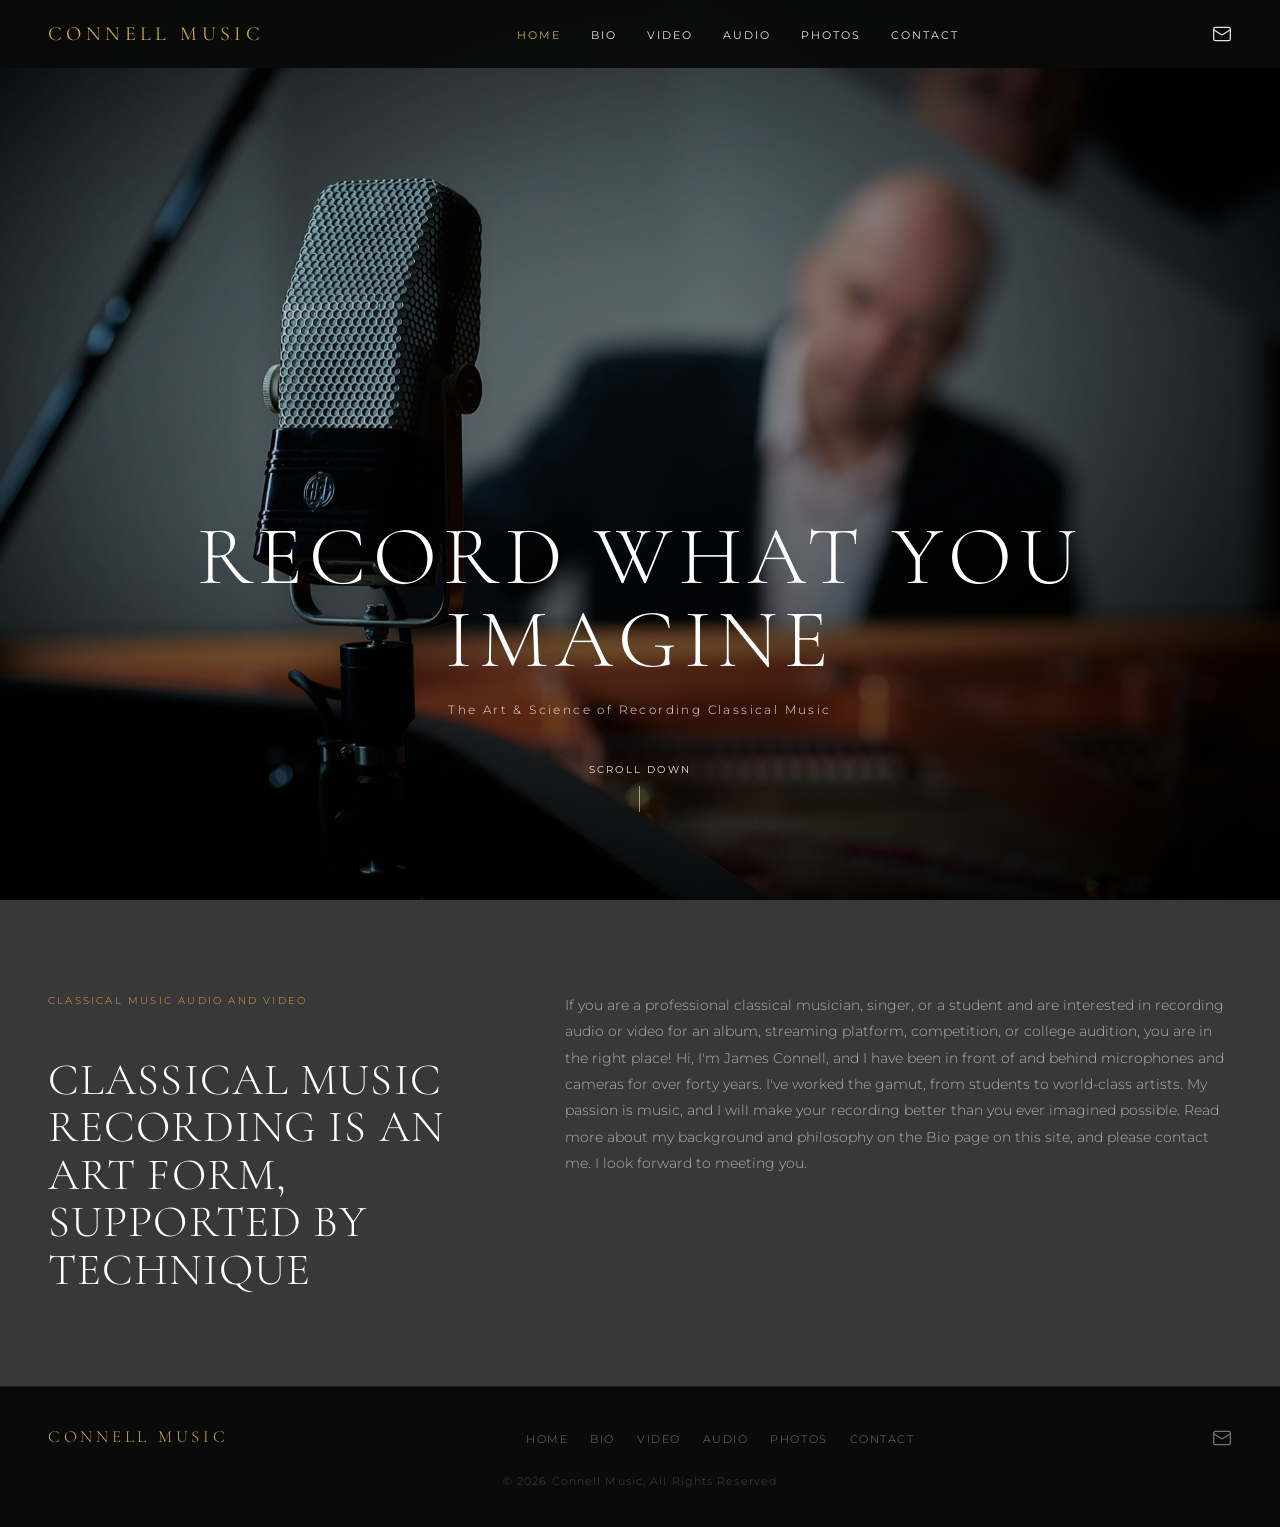
==== index.html @ 46f11b09 "Initial build: static HTML conversion of connellmusic.com WordPress site Six pages (Home, Bio, Video" ====
<!doctype html>
<html lang="en">
<head>
<meta charset="utf-8">
<meta name="viewport" content="width=device-width,initial-scale=1">
<title>Classical Music Recording — Connell Music</title>
<meta name="description" content="James Connell — classical music audio and video recording producer with over forty years of experience. Studio-quality recordings for professional musicians, singers, and students.">
<link rel="preconnect" href="https://fonts.googleapis.com">
<link rel="preconnect" href="https://fonts.gstatic.com" crossorigin>
<link rel="stylesheet" href="https://fonts.googleapis.com/css2?family=Cormorant+Garamond:ital,wght@0,300;0,400;1,300;1,400&family=Montserrat:wght@300;400;500&display=swap">
<link rel="stylesheet" href="assets/css/style.css">
</head>
<body>

<header class="site-header">
  <nav class="nav">
    <a class="brand" href="index.html">Connell Music</a>
    <ul class="nav-links">
      <li><a href="index.html" class="active">Home</a></li>
      <li><a href="bio.html">Bio</a></li>
      <li><a href="video.html">Video</a></li>
      <li><a href="audio.html">Audio</a></li>
      <li><a href="photos.html">Photos</a></li>
      <li><a href="contact.html">Contact</a></li>
    </ul>
    <a class="nav-email" href="mailto:james@connellmusic.com" aria-label="Email">
      <svg xmlns="http://www.w3.org/2000/svg" width="20" height="20" viewBox="0 0 24 24" fill="none" stroke="currentColor" stroke-width="1.5" stroke-linecap="round" stroke-linejoin="round"><rect x="2" y="4" width="20" height="16" rx="2"/><path d="m22 7-8.97 5.7a1.94 1.94 0 0 1-2.06 0L2 7"/></svg>
    </a>
    <button class="menu-btn" aria-label="Menu">Menu</button>
  </nav>
</header>

<main>
  <section class="hero">
    <div class="hero-bg" style="background-image:url('assets/images/hero-home.jpg')"></div>
    <div class="hero-content">
      <h1>Record What You Imagine</h1>
      <p class="hero-sub">The Art &amp; Science of Recording Classical Music</p>
      <button class="scroll-down">Scroll Down</button>
    </div>
  </section>

  <section class="section">
    <div class="section-inner home-split">
      <div class="home-left">
        <span class="home-label">Classical Music Audio and Video</span>
        <h2 class="home-heading">Classical Music Recording Is an Art Form, Supported by Technique</h2>
      </div>
      <p class="home-body">If you are a professional classical musician, singer, or a student and are interested in recording audio or video for an album, streaming platform, competition, or college audition, you are in the right place! Hi, I'm James Connell, and I have been in front of and behind microphones and cameras for over forty years. I've worked the gamut, from students to world-class artists. My passion is music, and I will make your recording better than you ever imagined possible. Read more about my background and philosophy on the Bio page on this site, and please contact me. I look forward to meeting you.</p>
    </div>
  </section>
</main>

<footer class="site-footer">
  <div class="footer-inner">
    <div class="footer-row">
      <a class="footer-brand" href="index.html">Connell Music</a>
      <ul class="footer-links">
        <li><a href="index.html">Home</a></li>
        <li><a href="bio.html">Bio</a></li>
        <li><a href="video.html">Video</a></li>
        <li><a href="audio.html">Audio</a></li>
        <li><a href="photos.html">Photos</a></li>
        <li><a href="contact.html">Contact</a></li>
      </ul>
      <a class="footer-email" href="mailto:james@connellmusic.com" aria-label="Email">
        <svg xmlns="http://www.w3.org/2000/svg" width="20" height="20" viewBox="0 0 24 24" fill="none" stroke="currentColor" stroke-width="1.5" stroke-linecap="round" stroke-linejoin="round"><rect x="2" y="4" width="20" height="16" rx="2"/><path d="m22 7-8.97 5.7a1.94 1.94 0 0 1-2.06 0L2 7"/></svg>
      </a>
    </div>
    <p class="footer-copy">© 2026 Connell Music, All Rights Reserved</p>
  </div>
</footer>

<script src="assets/js/main.js"></script>
</body>
</html>
---- assets/css/style.css ----
@import url('https://fonts.googleapis.com/css2?family=Cormorant+Garamond:ital,wght@0,300;0,400;1,300;1,400&family=Montserrat:wght@300;400;500&display=swap');

*{box-sizing:border-box;margin:0;padding:0}
html{scroll-behavior:smooth}
body{background:#0a0a0a;color:#e8e4dc;font-family:'Montserrat',system-ui,sans-serif;font-weight:300;line-height:1.7;overflow-x:hidden}
img{max-width:100%;display:block}
a{color:inherit;text-decoration:none}

/* ── HEADER ── */
.site-header{position:fixed;top:0;left:0;right:0;z-index:200;background:rgba(10,10,10,.96);backdrop-filter:blur(10px)}
.nav{max-width:1360px;margin:0 auto;padding:0 48px;height:68px;display:flex;align-items:center;justify-content:space-between;gap:24px}
.brand{font-family:'Cormorant Garamond',serif;font-weight:400;font-size:20px;letter-spacing:.22em;text-transform:uppercase;color:#c9a84c;white-space:nowrap}
.nav-links{display:flex;align-items:center;gap:30px;list-style:none}
.nav-links a{font-size:11px;letter-spacing:.18em;text-transform:uppercase;color:#e8e4dc;font-weight:400;transition:color .2s}
.nav-links a:hover,.nav-links a.active{color:#c9a84c}
.nav-email{color:#e8e4dc;font-size:18px;transition:color .2s;line-height:1;display:flex;align-items:center}
.nav-email:hover{color:#c9a84c}
.menu-btn{display:none;background:none;border:1px solid rgba(255,255,255,.18);color:#e8e4dc;padding:8px 14px;font-size:10px;letter-spacing:.14em;text-transform:uppercase;cursor:pointer;font-family:'Montserrat',sans-serif}

/* ── HERO (homepage) ── */
.hero{height:100vh;min-height:640px;position:relative;display:flex;align-items:flex-end;padding-bottom:88px;overflow:hidden}
.hero-bg{position:absolute;inset:0;background-size:cover;background-position:center top}
.hero-bg::after{content:'';position:absolute;inset:0;background:linear-gradient(160deg,rgba(0,0,0,.08) 0%,rgba(0,0,0,.25) 45%,rgba(0,0,0,.74) 100%)}
.hero-content{position:relative;z-index:1;width:100%;text-align:center;padding:0 48px}
.hero h1{font-family:'Cormorant Garamond',serif;font-weight:300;font-size:clamp(44px,6.5vw,90px);line-height:1;letter-spacing:.08em;text-transform:uppercase;color:#fff;margin-bottom:18px}
.hero-sub{font-size:12px;letter-spacing:.2em;color:#e8e4dc;margin-bottom:34px}
.scroll-down{display:inline-flex;flex-direction:column;align-items:center;gap:10px;font-size:10px;letter-spacing:.22em;text-transform:uppercase;color:#e8e4dc;cursor:pointer;background:none;border:none;font-family:'Montserrat',sans-serif}
.scroll-down::after{content:'';width:1px;height:26px;background:rgba(255,255,255,.55)}

/* ── PAGE HERO (bio) ── */
.page-hero{height:100vh;min-height:640px;position:relative;display:flex;align-items:flex-end;padding-bottom:88px;overflow:hidden}
.page-hero-bg{position:absolute;inset:0;background-size:cover;background-position:center top}
.page-hero-bg::after{content:'';position:absolute;inset:0;background:linear-gradient(to bottom,rgba(0,0,0,.15) 0%,rgba(0,0,0,.45) 55%,rgba(0,0,0,.8) 100%)}
.page-hero-content{position:relative;z-index:1;width:100%;text-align:center;padding:0 48px}
.page-title{font-family:'Cormorant Garamond',serif;font-weight:300;font-size:clamp(52px,7.5vw,96px);letter-spacing:.08em;text-transform:uppercase;color:#fff;line-height:1;margin-bottom:16px}
.page-sub{font-size:12px;letter-spacing:.18em;color:#e8e4dc;margin-bottom:34px}

/* ── INNER PAGE BANNER (video / audio / photos / contact) ── */
.inner-banner{padding:calc(68px + 48px) 48px 40px;background:#0a0a0a;text-align:center}
.inner-title{font-family:'Cormorant Garamond',serif;font-weight:300;font-size:clamp(68px,11vw,140px);letter-spacing:.06em;text-transform:uppercase;color:#fff;line-height:1}

/* ── HOME CONTENT ── */
.section{background:#383838;padding:92px 48px}
.section-inner{max-width:1200px;margin:0 auto}
.home-split{display:grid;grid-template-columns:1fr 1.5fr;gap:72px;align-items:start}
.home-label{font-size:10px;letter-spacing:.22em;text-transform:uppercase;color:#c9a84c;margin-bottom:48px;display:block}
.home-heading{font-family:'Cormorant Garamond',serif;font-weight:300;font-size:clamp(32px,3.5vw,52px);line-height:1.06;text-transform:uppercase;letter-spacing:.025em;color:#fff}
.home-body{font-size:14px;line-height:1.88;color:#b5b0a7}

/* ── BIO ── */
.bio-section{background:#383838;padding:92px 48px}
.bio-inner{max-width:1200px;margin:0 auto;display:grid;grid-template-columns:200px 1fr;gap:72px}
.bio-sidebar-label{font-size:10px;letter-spacing:.22em;text-transform:uppercase;color:#c9a84c;margin-bottom:24px;display:block}
.bio-sidebar-quote{font-family:'Cormorant Garamond',serif;font-style:italic;font-size:14px;line-height:1.65;color:#c9a84c;border-left:2px solid rgba(201,168,76,.3);padding-left:16px}
.bio-main-heading{font-family:'Cormorant Garamond',serif;font-size:clamp(18px,2vw,25px);font-weight:300;line-height:1.35;text-transform:uppercase;letter-spacing:.04em;color:#fff;margin-bottom:38px;max-width:680px}
.bio-main p{font-size:14px;line-height:1.92;color:#b5b0a7;margin-bottom:22px}
.bio-main p:last-child{margin-bottom:0}

/* ── VIDEO ── */
.video-section{background:#2d2d2d;padding:0 48px 92px}
.video-grid{max-width:1200px;margin:0 auto;display:grid;grid-template-columns:repeat(3,1fr);gap:18px}
.video-item{cursor:pointer}
.video-thumb{position:relative;aspect-ratio:16/9;overflow:hidden;background:#111}
.video-thumb img{width:100%;height:100%;object-fit:cover;transition:transform .4s,opacity .3s;display:block}
.video-item:hover .video-thumb img{transform:scale(1.04);opacity:.72}
.video-play{position:absolute;inset:0;display:flex;align-items:center;justify-content:center;background:rgba(0,0,0,.22);transition:background .2s}
.video-play::after{content:'';width:0;height:0;border-top:13px solid transparent;border-bottom:13px solid transparent;border-left:22px solid rgba(255,255,255,.88)}
.video-item:hover .video-play{background:rgba(0,0,0,.06)}
.video-caption{font-size:10px;letter-spacing:.13em;text-transform:uppercase;color:#ccc;padding:10px 0;text-align:center;line-height:1.5}
.video-item iframe{width:100%;aspect-ratio:16/9;border:none;display:block}

/* ── AUDIO ── */
.audio-section{background:#2d2d2d;padding:0 48px 92px;min-height:calc(100vh - 68px)}
.audio-inner{max-width:640px;margin:0 auto}
#waveform{width:100%;margin-bottom:16px;cursor:pointer}
.audio-controls{display:flex;align-items:center;gap:20px;margin-bottom:6px}
.ctrl-btn{background:none;border:none;color:#e8e4dc;cursor:pointer;padding:4px;display:flex;align-items:center;line-height:1;transition:color .2s}
.ctrl-btn:hover{color:#c9a84c}
.track-info{flex:1;font-size:12px;letter-spacing:.07em;color:#e8e4dc;overflow:hidden;text-overflow:ellipsis;white-space:nowrap}
.vol-wrap{display:flex;align-items:center;gap:8px}
.vol-wrap input[type=range]{width:56px;accent-color:#c9a84c;cursor:pointer}
.track-list{margin-top:36px;border-top:1px solid rgba(255,255,255,.1)}
.track-item{display:flex;align-items:center;gap:14px;padding:14px 4px;border-bottom:1px solid rgba(255,255,255,.06);cursor:pointer;font-size:12px;letter-spacing:.07em;color:#888;transition:color .2s}
.track-item:hover{color:#e8e4dc}
.track-item.is-active{color:#c9a84c}
.track-num{width:20px;text-align:right;font-size:11px;color:#555;flex-shrink:0}
.track-item.is-active .track-num{color:#c9a84c}

/* ── PHOTOS ── */
.photos-section{background:#2d2d2d;padding:0 48px 92px}
.masonry{max-width:1280px;margin:0 auto;columns:4;column-gap:10px}
.masonry-item{break-inside:avoid;margin-bottom:10px;overflow:hidden}
.masonry-item img{width:100%;display:block;transition:transform .4s,filter .3s;filter:brightness(.88)}
.masonry-item:hover img{transform:scale(1.04);filter:brightness(1)}

/* ── CONTACT ── */
.contact-section{background:#2d2d2d;padding:0 48px 92px}
.contact-inner{max-width:500px;margin:0 auto;padding-top:32px}
.contact-heading{font-family:'Cormorant Garamond',serif;font-size:clamp(28px,3.2vw,40px);font-weight:300;letter-spacing:.06em;text-transform:uppercase;color:#fff;text-align:center;margin-bottom:8px}
.contact-sub{font-size:10px;letter-spacing:.22em;text-transform:uppercase;color:#c9a84c;text-align:center;margin-bottom:28px}
.contact-note{font-size:13px;line-height:1.75;color:#b5b0a7;text-align:center;margin-bottom:28px}
.req-note{font-size:11px;color:#666;margin-bottom:20px}
.req-note span{color:#c44}
.form-row{display:grid;grid-template-columns:1fr 1fr;gap:14px}
.field{margin-bottom:18px}
.field label{display:block;font-size:10px;letter-spacing:.18em;text-transform:uppercase;color:#ccc;margin-bottom:7px}
.field label .r{color:#c44;margin-left:2px}
.field input,.field textarea{width:100%;background:#fff;color:#111;border:none;padding:12px 14px;font-family:'Montserrat',sans-serif;font-size:13px;font-weight:300;outline:none}
.field input:focus,.field textarea:focus{outline:2px solid #c9a84c;outline-offset:-2px}
.field textarea{min-height:160px;resize:vertical}
.char-hint{font-size:11px;color:#555;margin-top:4px}
.submit-btn{background:none;border:1px solid #e8e4dc;color:#e8e4dc;padding:14px 40px;font-family:'Montserrat',sans-serif;font-size:10px;letter-spacing:.2em;text-transform:uppercase;cursor:pointer;transition:all .2s;width:100%;margin-top:8px}
.submit-btn:hover{background:#e8e4dc;color:#111}

/* ── FOOTER ── */
.site-footer{background:#0a0a0a;border-top:1px solid rgba(255,255,255,.07);padding:36px 48px}
.footer-inner{max-width:1360px;margin:0 auto}
.footer-row{display:flex;align-items:center;justify-content:space-between;gap:24px;margin-bottom:20px;flex-wrap:wrap}
.footer-brand{font-family:'Cormorant Garamond',serif;font-size:17px;letter-spacing:.22em;text-transform:uppercase;color:#c9a84c}
.footer-links{display:flex;gap:22px;list-style:none;flex-wrap:wrap}
.footer-links a{font-size:11px;letter-spacing:.14em;text-transform:uppercase;color:#777;transition:color .2s}
.footer-links a:hover{color:#e8e4dc}
.footer-email{color:#777;font-size:17px;transition:color .2s;display:flex;align-items:center}
.footer-email:hover{color:#c9a84c}
.footer-copy{font-size:11px;letter-spacing:.1em;color:#444;text-align:center}

/* ── RESPONSIVE ── */
@media(max-width:960px){
  .nav{padding:0 24px}
  .nav-links{display:none}
  .nav-links.open{display:flex;flex-direction:column;position:fixed;top:68px;left:0;right:0;background:#0a0a0a;padding:28px 24px;gap:22px;border-bottom:1px solid rgba(255,255,255,.08);z-index:199}
  .menu-btn{display:block}
  .home-split{grid-template-columns:1fr}
  .bio-inner{grid-template-columns:1fr}
  .bio-sidebar{display:none}
  .video-grid{grid-template-columns:repeat(2,1fr)}
  .masonry{columns:2}
  .section,.bio-section,.video-section,.audio-section,.photos-section,.contact-section{padding-left:24px;padding-right:24px}
  .footer-row{gap:20px}
}
@media(max-width:600px){
  .video-grid{grid-template-columns:1fr}
  .form-row{grid-template-columns:1fr}
  .inner-title{font-size:clamp(56px,16vw,100px)}
}
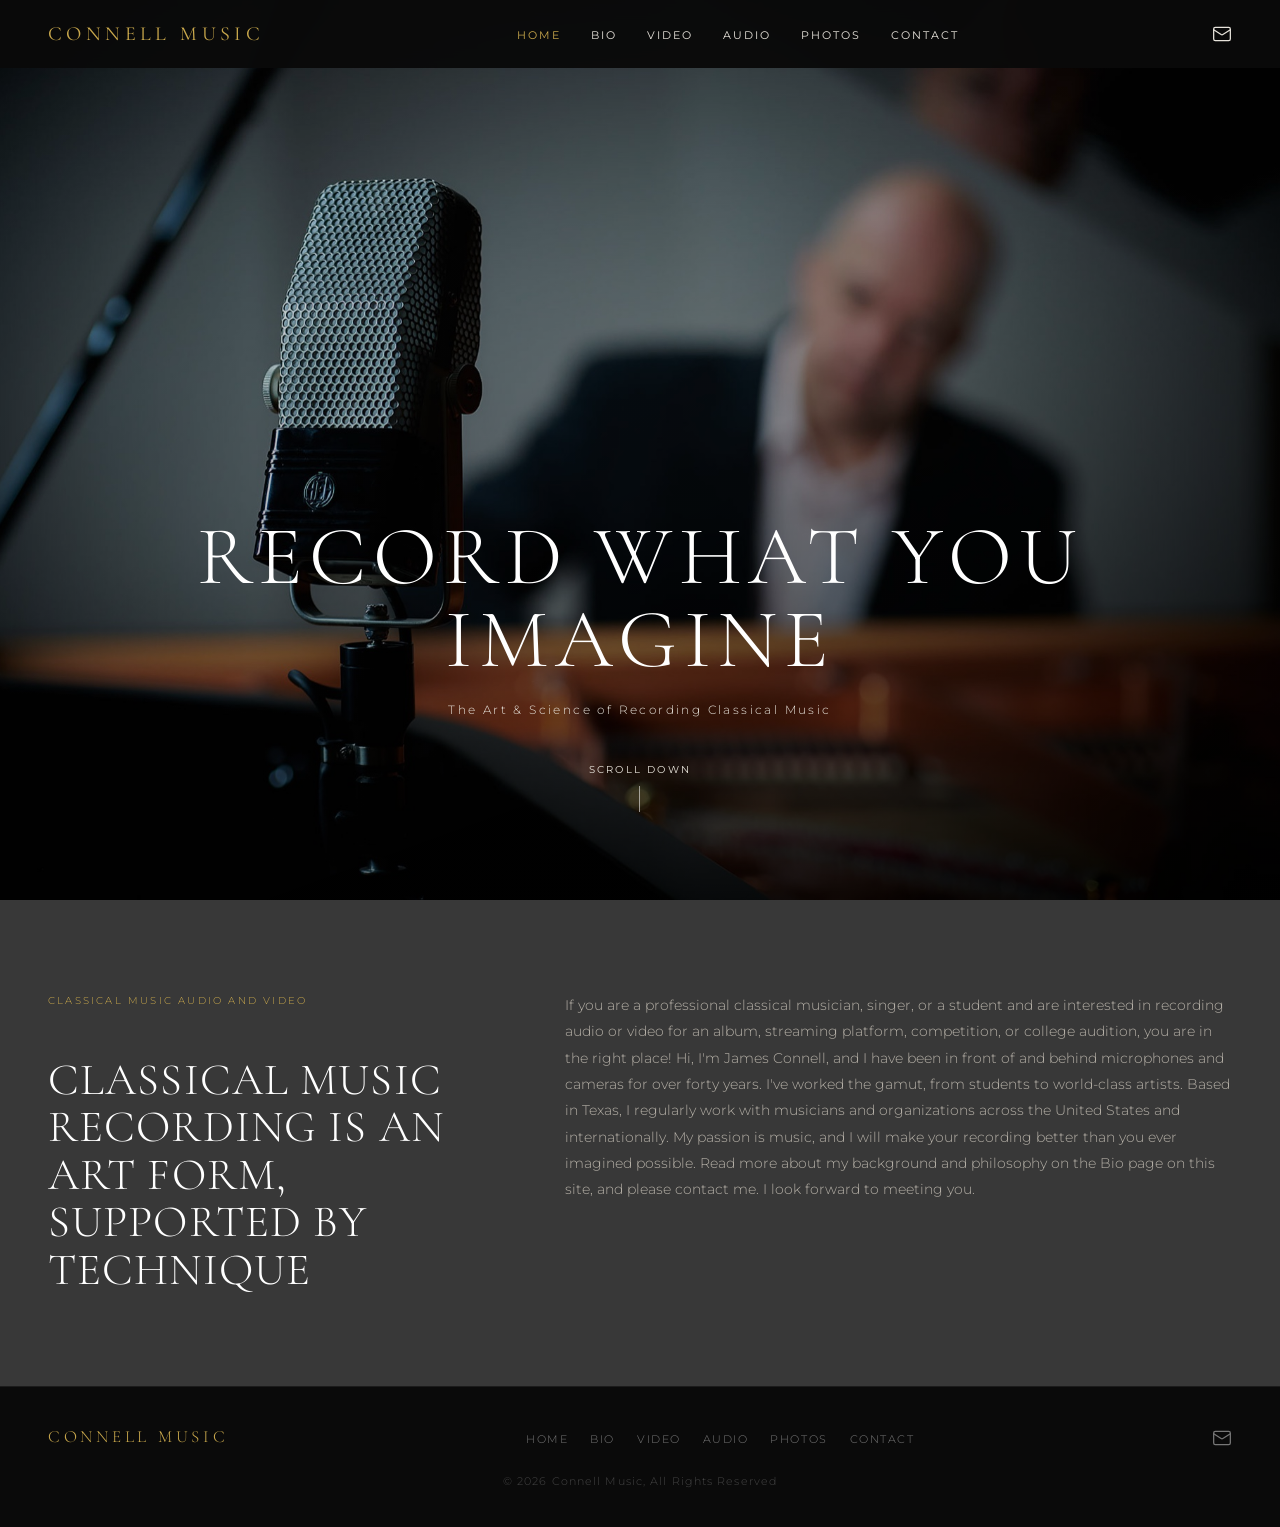
==== commit b4ecce9c: "SEO optimization: titles, meta tags, structured data, sitemap - Rewrote all page titles and descript" ====
--- a/index.html
+++ b/index.html
@@ -3,12 +3,66 @@
 <head>
 <meta charset="utf-8">
 <meta name="viewport" content="width=device-width,initial-scale=1">
-<title>Classical Music Recording — Connell Music</title>
-<meta name="description" content="James Connell — classical music audio and video recording producer with over forty years of experience. Studio-quality recordings for professional musicians, singers, and students.">
+<title>Classical Music Recording Producer — Texas | Connell Music</title>
+<meta name="description" content="James Connell is a classical music recording producer and audio engineer based in Texas, available for projects nationwide and internationally. Over forty years of experience recording soloists, orchestras, choirs, and chamber ensembles.">
+<meta name="author" content="James Connell">
+<meta name="robots" content="index, follow">
+<link rel="canonical" href="https://connellmusic.com/">
+<meta property="og:type" content="website">
+<meta property="og:url" content="https://connellmusic.com/">
+<meta property="og:title" content="Classical Music Recording Producer — Texas | Connell Music">
+<meta property="og:description" content="James Connell is a classical music recording producer and audio engineer based in Texas, available for projects nationwide and internationally. Over forty years of experience.">
+<meta property="og:image" content="https://connellmusic.com/assets/images/hero-home.jpg">
+<meta property="og:site_name" content="Connell Music">
+<meta name="twitter:card" content="summary_large_image">
+<meta name="twitter:title" content="Classical Music Recording Producer — Texas | Connell Music">
+<meta name="twitter:description" content="James Connell — classical music recording producer based in Texas. Soloists, orchestras, choirs, and chamber ensembles. Available nationwide and internationally.">
+<meta name="twitter:image" content="https://connellmusic.com/assets/images/hero-home.jpg">
 <link rel="preconnect" href="https://fonts.googleapis.com">
 <link rel="preconnect" href="https://fonts.gstatic.com" crossorigin>
 <link rel="stylesheet" href="https://fonts.googleapis.com/css2?family=Cormorant+Garamond:ital,wght@0,300;0,400;1,300;1,400&family=Montserrat:wght@300;400;500&display=swap">
 <link rel="stylesheet" href="assets/css/style.css">
+<script type="application/ld+json">
+{
+  "@context": "https://schema.org",
+  "@type": "ProfessionalService",
+  "name": "Connell Music",
+  "description": "Classical music audio recording and video production. Based in Texas, serving professional musicians, soloists, orchestras, choirs, and chamber ensembles nationwide and internationally.",
+  "url": "https://connellmusic.com",
+  "email": "james@connellmusic.com",
+  "founder": {
+    "@type": "Person",
+    "name": "James Connell",
+    "jobTitle": "Classical Music Recording Producer"
+  },
+  "address": {
+    "@type": "PostalAddress",
+    "addressRegion": "TX",
+    "addressCountry": "US"
+  },
+  "areaServed": [
+    { "@type": "State", "name": "Texas" },
+    { "@type": "Country", "name": "United States" },
+    { "@type": "AdministrativeArea", "name": "International" }
+  ],
+  "serviceType": [
+    "Classical Music Audio Recording",
+    "Classical Music Video Production",
+    "Live Concert Recording",
+    "Album Production",
+    "Audition Recording"
+  ],
+  "knowsAbout": [
+    "Classical Music",
+    "Audio Engineering",
+    "Video Production",
+    "Orchestral Recording",
+    "Chamber Music Recording",
+    "Choral Recording",
+    "Pipe Organ Recording"
+  ]
+}
+</script>
 </head>
 <body>
 
@@ -46,7 +100,7 @@
         <span class="home-label">Classical Music Audio and Video</span>
         <h2 class="home-heading">Classical Music Recording Is an Art Form, Supported by Technique</h2>
       </div>
-      <p class="home-body">If you are a professional classical musician, singer, or a student and are interested in recording audio or video for an album, streaming platform, competition, or college audition, you are in the right place! Hi, I'm James Connell, and I have been in front of and behind microphones and cameras for over forty years. I've worked the gamut, from students to world-class artists. My passion is music, and I will make your recording better than you ever imagined possible. Read more about my background and philosophy on the Bio page on this site, and please contact me. I look forward to meeting you.</p>
+      <p class="home-body">If you are a professional classical musician, singer, or a student and are interested in recording audio or video for an album, streaming platform, competition, or college audition, you are in the right place! Hi, I'm James Connell, and I have been in front of and behind microphones and cameras for over forty years. I've worked the gamut, from students to world-class artists. Based in Texas, I regularly work with musicians and organizations across the United States and internationally. My passion is music, and I will make your recording better than you ever imagined possible. Read more about my background and philosophy on the Bio page on this site, and please contact me. I look forward to meeting you.</p>
     </div>
   </section>
 </main>
--- a/assets/css/style.css
+++ b/assets/css/style.css
@@ -16,6 +16,22 @@
 .nav-email{color:#e8e4dc;font-size:18px;transition:color .2s;line-height:1;display:flex;align-items:center}
 .nav-email:hover{color:#c9a84c}
 .menu-btn{display:none;background:none;border:1px solid rgba(255,255,255,.18);color:#e8e4dc;padding:8px 14px;font-size:10px;letter-spacing:.14em;text-transform:uppercase;cursor:pointer;font-family:'Montserrat',sans-serif}
+
+/* ── HERO ANIMATION ── */
+@keyframes heroWordIn{
+  from{opacity:0;transform:translateY(32px);filter:blur(4px)}
+  to{opacity:1;transform:translateY(0);filter:blur(0)}
+}
+.hero h1 .word{
+  display:inline-block;
+  animation:heroWordIn 1.1s cubic-bezier(0.22,1,0.36,1) both;
+}
+.hero-sub{
+  animation:heroWordIn 0.9s cubic-bezier(0.22,1,0.36,1) 1.1s both;
+}
+.scroll-down{
+  animation:heroWordIn 0.8s cubic-bezier(0.22,1,0.36,1) 1.6s both;
+}
 
 /* ── HERO (homepage) ── */
 .hero{height:100vh;min-height:640px;position:relative;display:flex;align-items:flex-end;padding-bottom:88px;overflow:hidden}
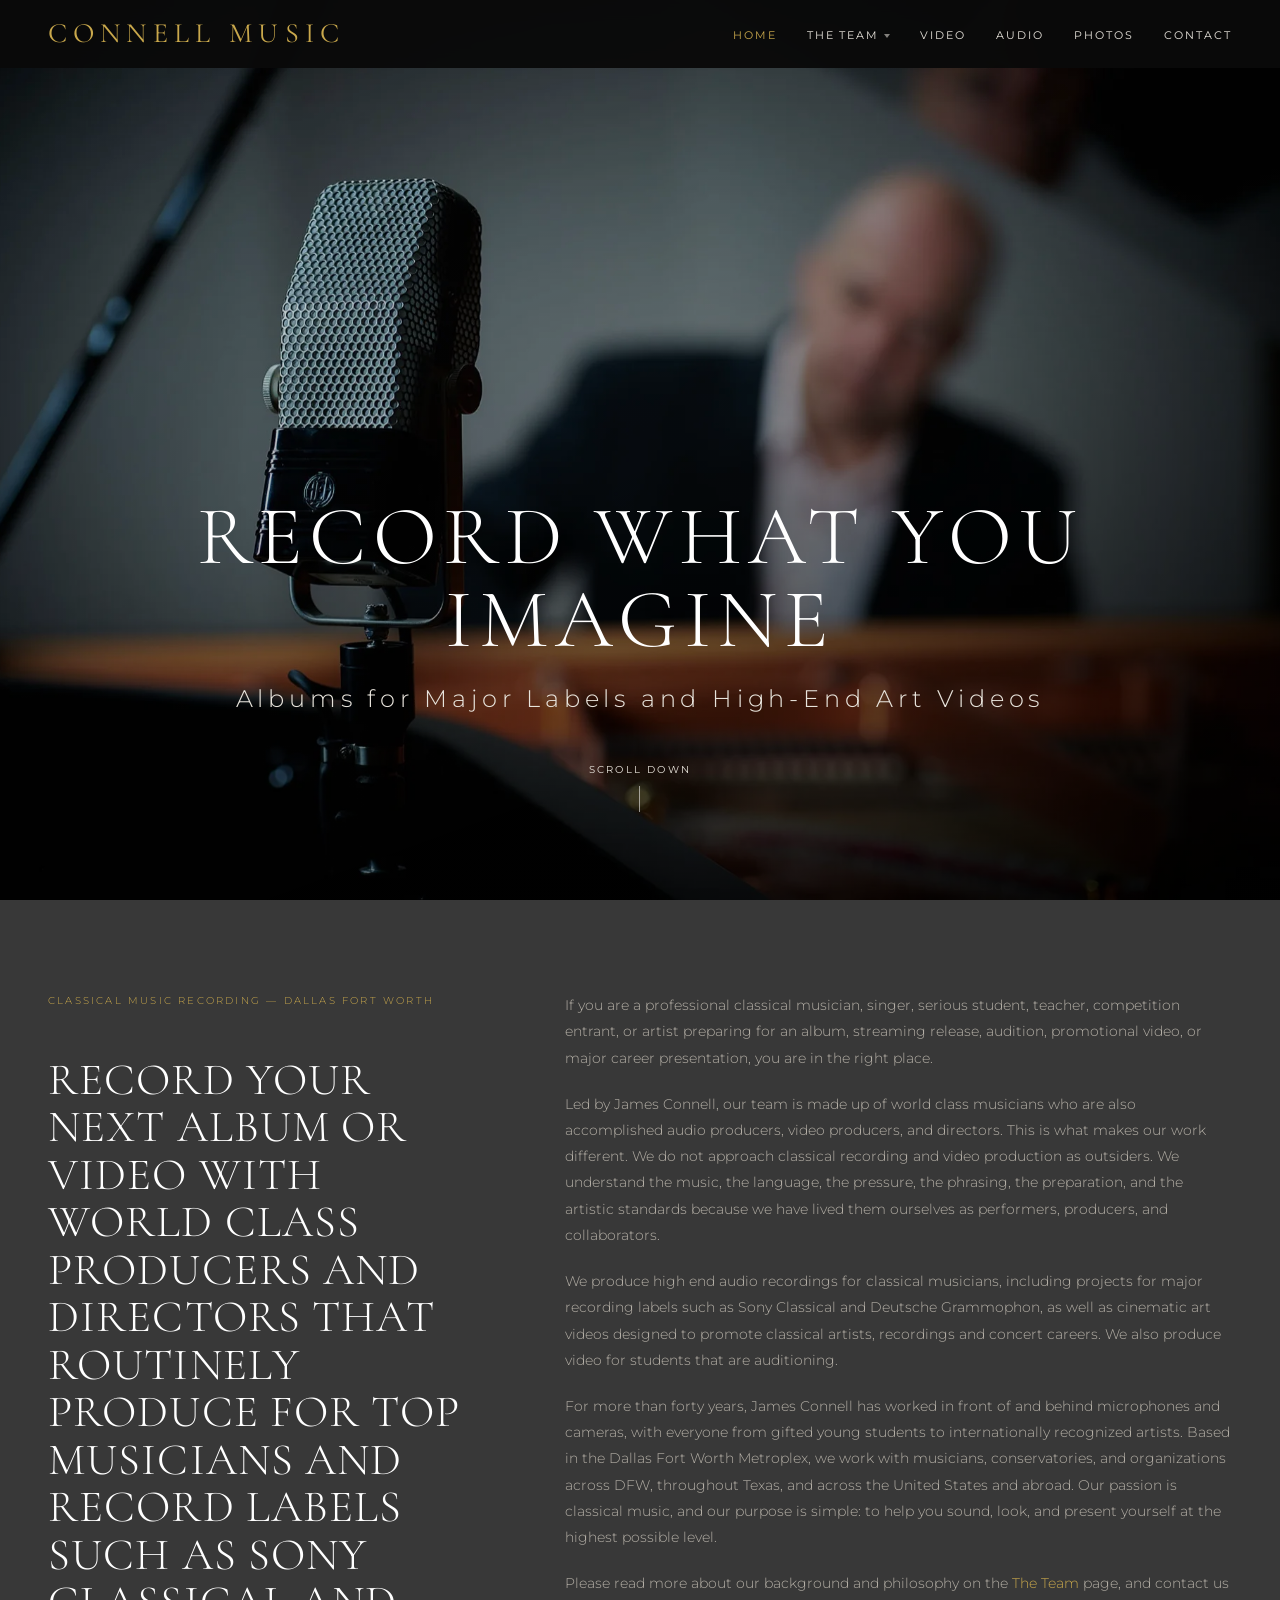
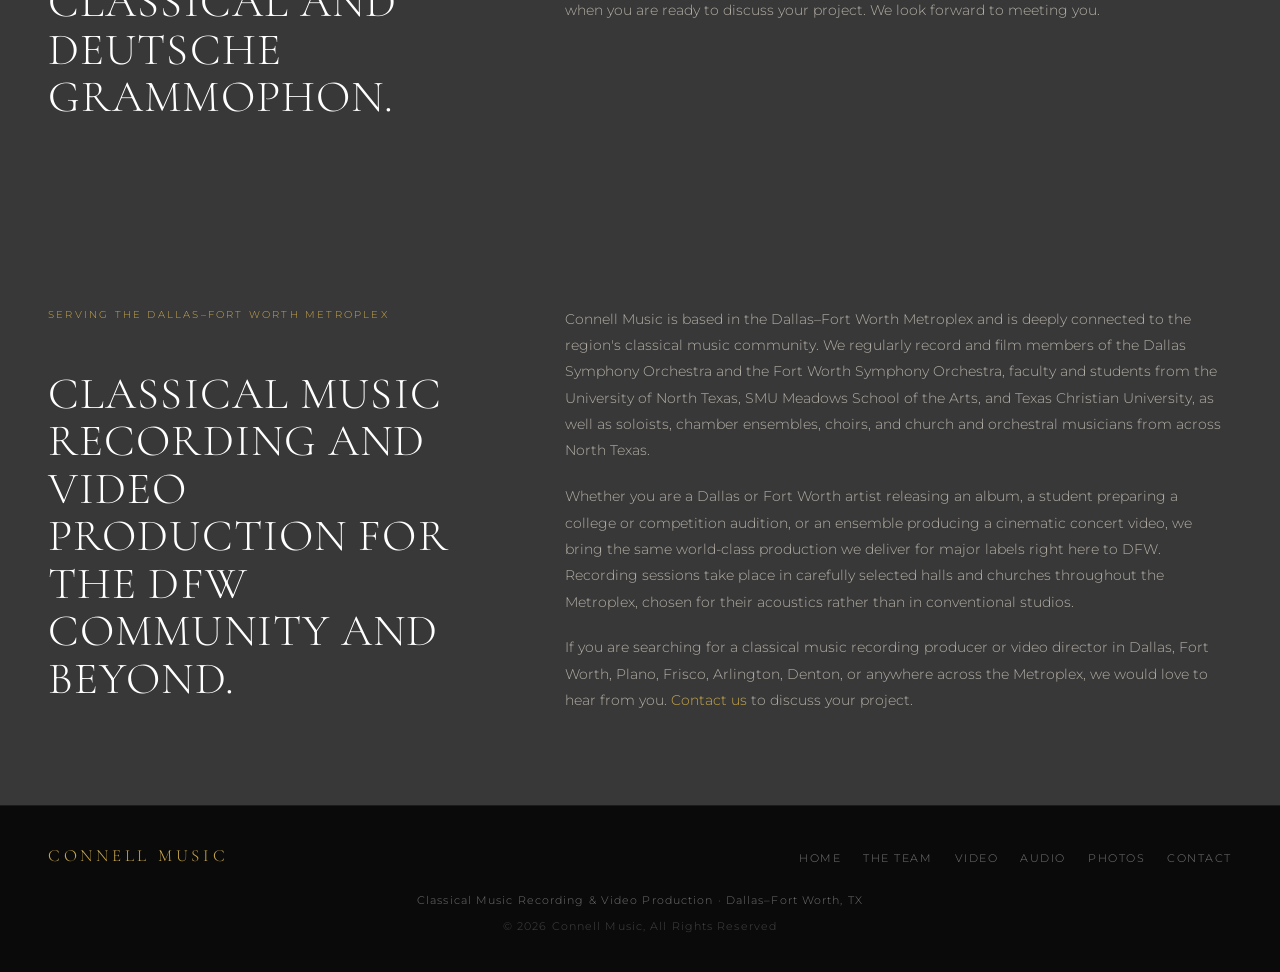
==== commit 770252b3: "Catch up repo with the live site Commits the site as deployed on 2026-05-31: team pages replacing bi" ====
--- a/index.html
+++ b/index.html
@@ -3,20 +3,20 @@
 <head>
 <meta charset="utf-8">
 <meta name="viewport" content="width=device-width,initial-scale=1">
-<title>Classical Music Recording Producer — Texas | Connell Music</title>
-<meta name="description" content="James Connell is a classical music recording producer and audio engineer based in Texas, available for projects nationwide and internationally. Over forty years of experience recording soloists, orchestras, choirs, and chamber ensembles.">
+<title>Classical Music Recording Producer — Dallas Fort Worth | Connell Music</title>
+<meta name="description" content="Connell Music — classical music recording and video production based in Dallas Fort Worth, TX. Albums for major labels, cinematic art videos, and audition recordings. Serving DFW, Texas, and artists nationwide.">
 <meta name="author" content="James Connell">
 <meta name="robots" content="index, follow">
 <link rel="canonical" href="https://connellmusic.com/">
 <meta property="og:type" content="website">
 <meta property="og:url" content="https://connellmusic.com/">
-<meta property="og:title" content="Classical Music Recording Producer — Texas | Connell Music">
-<meta property="og:description" content="James Connell is a classical music recording producer and audio engineer based in Texas, available for projects nationwide and internationally. Over forty years of experience.">
+<meta property="og:title" content="Classical Music Recording Producer — Dallas Fort Worth | Connell Music">
+<meta property="og:description" content="Connell Music — classical music recording and video production based in Dallas Fort Worth, TX. Albums for major labels, cinematic art videos, and audition recordings.">
 <meta property="og:image" content="https://connellmusic.com/assets/images/hero-home.jpg">
 <meta property="og:site_name" content="Connell Music">
 <meta name="twitter:card" content="summary_large_image">
-<meta name="twitter:title" content="Classical Music Recording Producer — Texas | Connell Music">
-<meta name="twitter:description" content="James Connell — classical music recording producer based in Texas. Soloists, orchestras, choirs, and chamber ensembles. Available nationwide and internationally.">
+<meta name="twitter:title" content="Classical Music Recording Producer — Dallas Fort Worth | Connell Music">
+<meta name="twitter:description" content="Connell Music — classical music recording and video production based in Dallas Fort Worth, TX. Albums for major labels, cinematic art videos, and audition recordings.">
 <meta name="twitter:image" content="https://connellmusic.com/assets/images/hero-home.jpg">
 <link rel="preconnect" href="https://fonts.googleapis.com">
 <link rel="preconnect" href="https://fonts.gstatic.com" crossorigin>
@@ -29,7 +29,6 @@
   "name": "Connell Music",
   "description": "Classical music audio recording and video production. Based in Texas, serving professional musicians, soloists, orchestras, choirs, and chamber ensembles nationwide and internationally.",
   "url": "https://connellmusic.com",
-  "email": "james@connellmusic.com",
   "founder": {
     "@type": "Person",
     "name": "James Connell",
@@ -37,10 +36,18 @@
   },
   "address": {
     "@type": "PostalAddress",
+    "addressLocality": "Dallas",
     "addressRegion": "TX",
     "addressCountry": "US"
   },
   "areaServed": [
+    { "@type": "City", "name": "Dallas" },
+    { "@type": "City", "name": "Fort Worth" },
+    { "@type": "City", "name": "Plano" },
+    { "@type": "City", "name": "Frisco" },
+    { "@type": "City", "name": "Irving" },
+    { "@type": "City", "name": "Arlington" },
+    { "@type": "AdministrativeArea", "name": "Dallas Fort Worth Metroplex" },
     { "@type": "State", "name": "Texas" },
     { "@type": "Country", "name": "United States" },
     { "@type": "AdministrativeArea", "name": "International" }
@@ -60,36 +67,45 @@
     "Chamber Music Recording",
     "Choral Recording",
     "Pipe Organ Recording"
+  ],
+  "sameAs": [
+    "https://www.facebook.com/jamesconnellmusic"
   ]
 }
 </script>
+<link rel="preload" as="image" href="assets/images/hero-home.webp" imagesrcset="assets/images/mobile/hero-home.webp 800w, assets/images/hero-home.webp 1600w" imagesizes="100vw" fetchpriority="high">
 </head>
 <body>
 
 <header class="site-header">
   <nav class="nav">
-    <a class="brand" href="index.html">Connell Music</a>
+    <a class="brand" href="/">Connell Music</a>
     <ul class="nav-links">
-      <li><a href="index.html" class="active">Home</a></li>
-      <li><a href="bio.html">Bio</a></li>
-      <li><a href="video.html">Video</a></li>
-      <li><a href="audio.html">Audio</a></li>
-      <li><a href="photos.html">Photos</a></li>
-      <li><a href="contact.html">Contact</a></li>
+      <li><a href="/" class="active">Home</a></li>
+      <li class="nav-dropdown">
+        <a href="/the-team" class="nav-dropdown-toggle">The Team</a>
+        <ul class="nav-dropdown-menu">
+          <li><a href="/the-team">James Connell</a></li>
+          <li><a href="/gary-levinson">Gary Levinson</a></li>
+          <li><a href="/eric-silberger">Eric Silberger</a></li>
+          <li><a href="/ricardo-veiga">Ricardo Veiga</a></li>
+        </ul>
+      </li>
+      <li><a href="/video">Video</a></li>
+      <li><a href="/audio">Audio</a></li>
+      <li><a href="/photos">Photos</a></li>
+      <li><a href="/contact">Contact</a></li>
     </ul>
-    <a class="nav-email" href="mailto:james@connellmusic.com" aria-label="Email">
-      <svg xmlns="http://www.w3.org/2000/svg" width="20" height="20" viewBox="0 0 24 24" fill="none" stroke="currentColor" stroke-width="1.5" stroke-linecap="round" stroke-linejoin="round"><rect x="2" y="4" width="20" height="16" rx="2"/><path d="m22 7-8.97 5.7a1.94 1.94 0 0 1-2.06 0L2 7"/></svg>
-    </a>
     <button class="menu-btn" aria-label="Menu">Menu</button>
   </nav>
 </header>
 
 <main>
   <section class="hero">
-    <div class="hero-bg" style="background-image:url('assets/images/hero-home.jpg')"></div>
+    <div class="hero-bg" style="background-image:image-set(url('assets/images/hero-home.webp') type('image/webp'),url('assets/images/hero-home.jpg') type('image/jpeg'))"></div>
     <div class="hero-content">
       <h1>Record What You Imagine</h1>
-      <p class="hero-sub">The Art &amp; Science of Recording Classical Music</p>
+      <p class="hero-sub">Albums for Major Labels and High-End Art Videos</p>
       <button class="scroll-down">Scroll Down</button>
     </div>
   </section>
@@ -97,10 +113,30 @@
   <section class="section">
     <div class="section-inner home-split">
       <div class="home-left">
-        <span class="home-label">Classical Music Audio and Video</span>
-        <h2 class="home-heading">Classical Music Recording Is an Art Form, Supported by Technique</h2>
+        <span class="home-label">Classical Music Recording — Dallas Fort Worth</span>
+        <h2 class="home-heading">Record Your Next Album or Video with World Class Producers and Directors That Routinely Produce for Top Musicians and Record Labels Such as Sony Classical and Deutsche Grammophon.</h2>
       </div>
-      <p class="home-body">If you are a professional classical musician, singer, or a student and are interested in recording audio or video for an album, streaming platform, competition, or college audition, you are in the right place! Hi, I'm James Connell, and I have been in front of and behind microphones and cameras for over forty years. I've worked the gamut, from students to world-class artists. Based in Texas, I regularly work with musicians and organizations across the United States and internationally. My passion is music, and I will make your recording better than you ever imagined possible. Read more about my background and philosophy on the Bio page on this site, and please contact me. I look forward to meeting you.</p>
+      <div class="home-right">
+        <p class="home-body">If you are a professional classical musician, singer, serious student, teacher, competition entrant, or artist preparing for an album, streaming release, audition, promotional video, or major career presentation, you are in the right place.</p>
+        <p class="home-body">Led by James Connell, our team is made up of world class musicians who are also accomplished audio producers, video producers, and directors. This is what makes our work different. We do not approach classical recording and video production as outsiders. We understand the music, the language, the pressure, the phrasing, the preparation, and the artistic standards because we have lived them ourselves as performers, producers, and collaborators.</p>
+        <p class="home-body">We produce high end audio recordings for classical musicians, including projects for major recording labels such as Sony Classical and Deutsche Grammophon, as well as cinematic art videos designed to promote classical artists, recordings and concert careers. We also produce video for students that are auditioning.</p>
+        <p class="home-body">For more than forty years, James Connell has worked in front of and behind microphones and cameras, with everyone from gifted young students to internationally recognized artists. Based in the Dallas Fort Worth Metroplex, we work with musicians, conservatories, and organizations across DFW, throughout Texas, and across the United States and abroad. Our passion is classical music, and our purpose is simple: to help you sound, look, and present yourself at the highest possible level.</p>
+        <p class="home-body">Please read more about our background and philosophy on the <a href="/the-team">The Team</a> page, and contact us when you are ready to discuss your project. We look forward to meeting you.</p>
+      </div>
+    </div>
+  </section>
+
+  <section class="section">
+    <div class="section-inner home-split">
+      <div class="home-left">
+        <span class="home-label">Serving the Dallas–Fort Worth Metroplex</span>
+        <h2 class="home-heading">Classical Music Recording and Video Production for the DFW Community and Beyond.</h2>
+      </div>
+      <div class="home-right">
+        <p class="home-body">Connell Music is based in the Dallas–Fort Worth Metroplex and is deeply connected to the region's classical music community. We regularly record and film members of the Dallas Symphony Orchestra and the Fort Worth Symphony Orchestra, faculty and students from the University of North Texas, SMU Meadows School of the Arts, and Texas Christian University, as well as soloists, chamber ensembles, choirs, and church and orchestral musicians from across North Texas.</p>
+        <p class="home-body">Whether you are a Dallas or Fort Worth artist releasing an album, a student preparing a college or competition audition, or an ensemble producing a cinematic concert video, we bring the same world-class production we deliver for major labels right here to DFW. Recording sessions take place in carefully selected halls and churches throughout the Metroplex, chosen for their acoustics rather than in conventional studios.</p>
+        <p class="home-body">If you are searching for a classical music recording producer or video director in Dallas, Fort Worth, Plano, Frisco, Arlington, Denton, or anywhere across the Metroplex, we would love to hear from you. <a href="/contact">Contact us</a> to discuss your project.</p>
+      </div>
     </div>
   </section>
 </main>
@@ -108,19 +144,17 @@
 <footer class="site-footer">
   <div class="footer-inner">
     <div class="footer-row">
-      <a class="footer-brand" href="index.html">Connell Music</a>
+      <a class="footer-brand" href="/">Connell Music</a>
       <ul class="footer-links">
-        <li><a href="index.html">Home</a></li>
-        <li><a href="bio.html">Bio</a></li>
-        <li><a href="video.html">Video</a></li>
-        <li><a href="audio.html">Audio</a></li>
-        <li><a href="photos.html">Photos</a></li>
-        <li><a href="contact.html">Contact</a></li>
+        <li><a href="/">Home</a></li>
+        <li><a href="/the-team">The Team</a></li>
+        <li><a href="/video">Video</a></li>
+        <li><a href="/audio">Audio</a></li>
+        <li><a href="/photos">Photos</a></li>
+        <li><a href="/contact">Contact</a></li>
       </ul>
-      <a class="footer-email" href="mailto:james@connellmusic.com" aria-label="Email">
-        <svg xmlns="http://www.w3.org/2000/svg" width="20" height="20" viewBox="0 0 24 24" fill="none" stroke="currentColor" stroke-width="1.5" stroke-linecap="round" stroke-linejoin="round"><rect x="2" y="4" width="20" height="16" rx="2"/><path d="m22 7-8.97 5.7a1.94 1.94 0 0 1-2.06 0L2 7"/></svg>
-      </a>
     </div>
+    <p class="footer-loc">Classical Music Recording &amp; Video Production · Dallas–Fort Worth, TX</p>
     <p class="footer-copy">© 2026 Connell Music, All Rights Reserved</p>
   </div>
 </footer>
--- a/assets/css/style.css
+++ b/assets/css/style.css
@@ -9,7 +9,7 @@
 /* ── HEADER ── */
 .site-header{position:fixed;top:0;left:0;right:0;z-index:200;background:rgba(10,10,10,.96);backdrop-filter:blur(10px)}
 .nav{max-width:1360px;margin:0 auto;padding:0 48px;height:68px;display:flex;align-items:center;justify-content:space-between;gap:24px}
-.brand{font-family:'Cormorant Garamond',serif;font-weight:400;font-size:20px;letter-spacing:.22em;text-transform:uppercase;color:#c9a84c;white-space:nowrap}
+.brand{font-family:'Cormorant Garamond',serif;font-weight:400;font-size:28px;letter-spacing:.22em;text-transform:uppercase;color:#c9a84c;white-space:nowrap}
 .nav-links{display:flex;align-items:center;gap:30px;list-style:none}
 .nav-links a{font-size:11px;letter-spacing:.18em;text-transform:uppercase;color:#e8e4dc;font-weight:400;transition:color .2s}
 .nav-links a:hover,.nav-links a.active{color:#c9a84c}
@@ -39,21 +39,24 @@
 .hero-bg::after{content:'';position:absolute;inset:0;background:linear-gradient(160deg,rgba(0,0,0,.08) 0%,rgba(0,0,0,.25) 45%,rgba(0,0,0,.74) 100%)}
 .hero-content{position:relative;z-index:1;width:100%;text-align:center;padding:0 48px}
 .hero h1{font-family:'Cormorant Garamond',serif;font-weight:300;font-size:clamp(44px,6.5vw,90px);line-height:1;letter-spacing:.08em;text-transform:uppercase;color:#fff;margin-bottom:18px}
-.hero-sub{font-size:12px;letter-spacing:.2em;color:#e8e4dc;margin-bottom:34px}
+.hero-sub{font-size:24px;letter-spacing:.2em;color:#e8e4dc;margin-bottom:34px}
 .scroll-down{display:inline-flex;flex-direction:column;align-items:center;gap:10px;font-size:10px;letter-spacing:.22em;text-transform:uppercase;color:#e8e4dc;cursor:pointer;background:none;border:none;font-family:'Montserrat',sans-serif}
 .scroll-down::after{content:'';width:1px;height:26px;background:rgba(255,255,255,.55)}
 
 /* ── PAGE HERO (bio) ── */
-.page-hero{height:100vh;min-height:640px;position:relative;display:flex;align-items:flex-end;padding-bottom:88px;overflow:hidden}
+.page-hero{height:100vh;min-height:640px;position:relative;display:flex;align-items:flex-end;padding-bottom:88px;overflow:hidden;scroll-margin-top:68px}
 .page-hero-bg{position:absolute;inset:0;background-size:cover;background-position:center top}
 .page-hero-bg::after{content:'';position:absolute;inset:0;background:linear-gradient(to bottom,rgba(0,0,0,.15) 0%,rgba(0,0,0,.45) 55%,rgba(0,0,0,.8) 100%)}
 .page-hero-content{position:relative;z-index:1;width:100%;text-align:center;padding:0 48px}
 .page-title{font-family:'Cormorant Garamond',serif;font-weight:300;font-size:clamp(52px,7.5vw,96px);letter-spacing:.08em;text-transform:uppercase;color:#fff;line-height:1;margin-bottom:16px}
-.page-sub{font-size:12px;letter-spacing:.18em;color:#e8e4dc;margin-bottom:34px}
+.page-title .word{display:inline-block;animation:heroWordIn 1.1s cubic-bezier(0.22,1,0.36,1) both}
+.page-sub{font-size:12px;letter-spacing:.18em;color:#e8e4dc;margin-bottom:34px;animation:heroWordIn 0.9s cubic-bezier(0.22,1,0.36,1) 0.66s both}
+.page-hero-content .scroll-down{animation-delay:1.2s}
 
 /* ── INNER PAGE BANNER (video / audio / photos / contact) ── */
-.inner-banner{padding:calc(68px + 48px) 48px 40px;background:#0a0a0a;text-align:center}
-.inner-title{font-family:'Cormorant Garamond',serif;font-weight:300;font-size:clamp(68px,11vw,140px);letter-spacing:.06em;text-transform:uppercase;color:#fff;line-height:1}
+.inner-banner{padding:calc(68px + 20px) 48px 36px;background:#0a0a0a;text-align:center}
+.inner-title{font-family:'Cormorant Garamond',serif;font-weight:300;font-size:clamp(34px,5.5vw,70px);letter-spacing:.06em;text-transform:uppercase;color:#fff;line-height:1}
+.inner-sub{font-family:'Montserrat',sans-serif;font-size:13px;font-weight:300;color:rgba(255,255,255,.5);letter-spacing:.04em;max-width:640px;margin:18px auto 0;line-height:1.7}
 
 /* ── HOME CONTENT ── */
 .section{background:#383838;padding:92px 48px}
@@ -61,19 +64,49 @@
 .home-split{display:grid;grid-template-columns:1fr 1.5fr;gap:72px;align-items:start}
 .home-label{font-size:10px;letter-spacing:.22em;text-transform:uppercase;color:#c9a84c;margin-bottom:48px;display:block}
 .home-heading{font-family:'Cormorant Garamond',serif;font-weight:300;font-size:clamp(32px,3.5vw,52px);line-height:1.06;text-transform:uppercase;letter-spacing:.025em;color:#fff}
-.home-body{font-size:14px;line-height:1.88;color:#b5b0a7}
+.home-body{font-size:14px;line-height:1.88;color:#b5b0a7;margin-bottom:1.4em}.home-body:last-child{margin-bottom:0}.home-body a{color:#c9a84c;text-decoration:none}.home-body a:hover{text-decoration:underline}
 
 /* ── BIO ── */
 .bio-section{background:#383838;padding:92px 48px}
 .bio-inner{max-width:1200px;margin:0 auto;display:grid;grid-template-columns:200px 1fr;gap:72px}
 .bio-sidebar-label{font-size:10px;letter-spacing:.22em;text-transform:uppercase;color:#c9a84c;margin-bottom:24px;display:block}
 .bio-sidebar-quote{font-family:'Cormorant Garamond',serif;font-style:italic;font-size:14px;line-height:1.65;color:#c9a84c;border-left:2px solid rgba(201,168,76,.3);padding-left:16px}
+.bio-sidebar-photo{display:block;width:100%;margin-top:28px}
+.bio-mobile-photo{display:none}
 .bio-main-heading{font-family:'Cormorant Garamond',serif;font-size:clamp(18px,2vw,25px);font-weight:300;line-height:1.35;text-transform:uppercase;letter-spacing:.04em;color:#fff;margin-bottom:38px;max-width:680px}
 .bio-main p{font-size:14px;line-height:1.92;color:#b5b0a7;margin-bottom:22px}
 .bio-main p:last-child{margin-bottom:0}
 
+/* ── TEAM ROSTER (Meet the Artists section on the-team.html) ── */
+.team-roster{background:#0e0d0c;padding:92px 48px}
+.team-roster-inner{max-width:1100px;margin:0 auto;text-align:center}
+.team-roster-eyebrow{display:block;font-family:'Montserrat',sans-serif;font-size:10px;letter-spacing:.3em;text-transform:uppercase;color:#c9a84c;margin-bottom:16px}
+.team-roster-heading{font-family:'Cormorant Garamond',serif;font-weight:300;font-size:clamp(28px,4vw,52px);color:#fff;letter-spacing:.06em;margin-bottom:56px}
+.team-roster-grid{display:grid;grid-template-columns:repeat(3,1fr);gap:24px}
+.team-roster-card{display:flex;flex-direction:column;gap:8px;padding:40px 32px;border:1px solid rgba(255,255,255,.08);text-decoration:none;transition:border-color .25s,background .25s}
+.team-roster-card:hover{border-color:rgba(201,168,76,.4);background:rgba(201,168,76,.04)}
+.team-roster-name{font-family:'Cormorant Garamond',serif;font-size:clamp(20px,2.5vw,28px);font-weight:300;color:#fff;letter-spacing:.04em}
+.team-roster-role{font-family:'Montserrat',sans-serif;font-size:11px;font-weight:300;color:rgba(255,255,255,.45);letter-spacing:.08em;line-height:1.5}
+.team-roster-cta{font-family:'Montserrat',sans-serif;font-size:11px;letter-spacing:.12em;color:#c9a84c;margin-top:12px;transition:letter-spacing .2s}
+.team-roster-card:hover .team-roster-cta{letter-spacing:.18em}
+@media(max-width:768px){.team-roster-grid{grid-template-columns:1fr}.team-roster{padding:64px 24px}}
+
+/* ── TEAM MEMBER SECTIONS (Gary / Eric / Ricardo on the-team.html) ── */
+.team-member-header{min-height:52vh;display:flex;align-items:flex-end;padding:68px 48px 72px;background:linear-gradient(160deg,#1a1208 0%,#0e0d0c 55%,#0a0a0a 100%);text-align:center;position:relative;scroll-margin-top:68px}
+.team-member-header::after{content:'';position:absolute;bottom:0;left:50%;transform:translateX(-50%);width:48px;height:1px;background:rgba(201,168,76,.35)}
+.team-member-header-inner{width:100%}
+.team-member-eyebrow{font-family:'Montserrat',sans-serif;font-size:10px;letter-spacing:.28em;text-transform:uppercase;color:#c9a84c;margin-bottom:20px;display:block;opacity:0;transform:translateY(16px);transition:opacity 0.7s cubic-bezier(0.22,1,0.36,1),transform 0.7s cubic-bezier(0.22,1,0.36,1)}
+.team-member-name{font-family:'Cormorant Garamond',serif;font-weight:300;font-size:clamp(48px,6.5vw,88px);letter-spacing:.06em;color:#fff;line-height:1;margin-bottom:16px}
+.team-member-name .word{display:inline-block;opacity:0;transform:translateY(32px);filter:blur(4px);transition:opacity 1.1s cubic-bezier(0.22,1,0.36,1),transform 1.1s cubic-bezier(0.22,1,0.36,1),filter 1.1s cubic-bezier(0.22,1,0.36,1)}
+.team-member-role{font-family:'Montserrat',sans-serif;font-size:11px;letter-spacing:.2em;text-transform:uppercase;color:#b3b3b3;opacity:0;transform:translateY(16px);transition:opacity 0.9s cubic-bezier(0.22,1,0.36,1),transform 0.9s cubic-bezier(0.22,1,0.36,1)}
+.team-member-header.visible .team-member-eyebrow{opacity:1;transform:translateY(0)}
+.team-member-header.visible .team-member-name .word{opacity:1;transform:translateY(0);filter:blur(0)}
+.team-member-header.visible .team-member-role{opacity:1;transform:translateY(0)}
+.team-member-body{background:#0a0a0a;padding:80px 48px 120px;text-align:center}
+.team-member-msg{font-family:'Cormorant Garamond',serif;font-style:italic;font-size:clamp(18px,2.2vw,24px);color:rgba(255,255,255,.28);letter-spacing:.04em;line-height:1.6}
+
 /* ── VIDEO ── */
-.video-section{background:#2d2d2d;padding:0 48px 92px}
+.video-section{background:#2d2d2d;padding:44px 48px 92px}
 .video-grid{max-width:1200px;margin:0 auto;display:grid;grid-template-columns:repeat(3,1fr);gap:18px}
 .video-item{cursor:pointer}
 .video-thumb{position:relative;aspect-ratio:16/9;overflow:hidden;background:#111}
@@ -138,17 +171,115 @@
 .footer-links a:hover{color:#e8e4dc}
 .footer-email{color:#777;font-size:17px;transition:color .2s;display:flex;align-items:center}
 .footer-email:hover{color:#c9a84c}
+.footer-loc{font-size:11px;letter-spacing:.1em;color:#6f6f6f;text-align:center;margin-bottom:7px}
 .footer-copy{font-size:11px;letter-spacing:.1em;color:#444;text-align:center}
+
+/* ── VIDEO LIGHTBOX ── */
+@keyframes overlayIn{from{opacity:0}to{opacity:1}}
+@keyframes overlayOut{from{opacity:1}to{opacity:0}}
+.video-overlay{
+  position:fixed;inset:0;z-index:500;
+  background:rgba(0,0,0,.96);
+  display:flex;align-items:center;justify-content:center;
+  animation:overlayIn .18s ease forwards;
+}
+.video-overlay.video-overlay-out{animation:overlayOut .18s ease forwards}
+.video-overlay-close{
+  position:fixed;top:20px;right:24px;
+  background:none;border:none;color:#fff;
+  font-size:36px;line-height:1;cursor:pointer;
+  opacity:.55;transition:opacity .2s;z-index:501;padding:8px 12px;
+}
+.video-overlay-close:hover{opacity:1}
+.video-overlay-wrap{display:flex;flex-direction:column;align-items:center;gap:14px}
+.video-overlay-inner{
+  width:min(92vw,calc(82vh * 16 / 9));
+  aspect-ratio:16/9;
+}
+.video-overlay-inner iframe{width:100%;height:100%;border:none;display:block}
+@keyframes btnBlink{0%,100%{opacity:.75}50%{opacity:.2}}
+.video-fullscreen-btn{background:none;border:none;color:#e8e4dc;font-family:'Montserrat',sans-serif;font-size:13px;letter-spacing:.22em;text-transform:uppercase;cursor:pointer;padding:4px 0;animation:btnBlink 2.2s ease-in-out infinite}
+.video-fullscreen-btn:hover{animation:none;opacity:1}
+
+/* ── NAV DROPDOWN ── */
+.nav-dropdown { position: relative; }
+.nav-dropdown-toggle {
+  display: inline-flex;
+  align-items: center;
+  gap: 5px;
+}
+.nav-dropdown-toggle::after {
+  content: '';
+  width: 0;
+  height: 0;
+  border-left: 3px solid transparent;
+  border-right: 3px solid transparent;
+  border-top: 4px solid currentColor;
+  opacity: .55;
+  transition: transform .2s;
+}
+.nav-dropdown:hover .nav-dropdown-toggle::after,
+.nav-dropdown.open .nav-dropdown-toggle::after { transform: rotate(180deg); }
+
+.nav-dropdown-menu {
+  visibility: hidden;
+  opacity: 0;
+  pointer-events: none;
+  position: absolute;
+  top: 100%;
+  left: 50%;
+  transform: translateX(-50%) translateY(-6px);
+  background: rgba(10,10,10,.98);
+  backdrop-filter: blur(12px);
+  border: 1px solid rgba(255,255,255,.08);
+  border-top: 10px solid transparent;
+  background-clip: padding-box;
+  padding: 6px 0;
+  list-style: none;
+  min-width: 172px;
+  z-index: 300;
+  transition: opacity .18s ease, transform .18s ease, visibility 0s linear .18s;
+}
+.nav-dropdown:hover .nav-dropdown-menu {
+  visibility: visible;
+  opacity: 1;
+  pointer-events: auto;
+  transform: translateX(-50%) translateY(0);
+  transition: opacity .18s ease, transform .18s ease, visibility 0s;
+}
+.nav-dropdown-menu li a {
+  display: block;
+  padding: 10px 22px;
+  font-size: 11px;
+  letter-spacing: .15em;
+  text-transform: uppercase;
+  color: #b3b3b3;
+  white-space: nowrap;
+  font-weight: 400;
+  transition: color .15s, background .15s;
+}
+.nav-dropdown-menu li a:hover,
+.nav-dropdown-menu li a.active { color: #c9a84c; background: rgba(255,255,255,.04); }
 
 /* ── RESPONSIVE ── */
 @media(max-width:960px){
-  .nav{padding:0 24px}
+  .nav{padding:0 16px}
+  .brand{font-size:20px;letter-spacing:.14em}
+  .nav-email{display:none}
+  .video-fullscreen-btn{display:none}
+  .hero{height:65vh}
+  .hero-bg{background-position:50% top}
   .nav-links{display:none}
   .nav-links.open{display:flex;flex-direction:column;position:fixed;top:68px;left:0;right:0;background:#0a0a0a;padding:28px 24px;gap:22px;border-bottom:1px solid rgba(255,255,255,.08);z-index:199}
   .menu-btn{display:block}
+  .nav-dropdown-menu{position:static;visibility:visible;opacity:1;pointer-events:auto;transform:none;background:none;backdrop-filter:none;border:none;padding:4px 0 4px 14px;min-width:0;display:none;transition:none}
+  .nav-dropdown.open .nav-dropdown-menu{display:block}
+  .nav-dropdown-menu li a{padding:7px 0;font-size:11px;color:#888;letter-spacing:.14em}
+  .nav-dropdown-menu li a:hover,.nav-dropdown-menu li a.active{background:none}
   .home-split{grid-template-columns:1fr}
   .bio-inner{grid-template-columns:1fr}
   .bio-sidebar{display:none}
+  .bio-mobile-photo{display:block;width:100%;margin-bottom:28px}
   .video-grid{grid-template-columns:repeat(2,1fr)}
   .masonry{columns:2}
   .section,.bio-section,.video-section,.audio-section,.photos-section,.contact-section{padding-left:24px;padding-right:24px}
@@ -157,5 +288,10 @@
 @media(max-width:600px){
   .video-grid{grid-template-columns:1fr}
   .form-row{grid-template-columns:1fr}
-  .inner-title{font-size:clamp(56px,16vw,100px)}
-}
+  .inner-title{font-size:clamp(28px,8vw,50px)}
+  .hero-bg{background-image:image-set(url('../images/mobile/hero-home.webp') type('image/webp'),url('../images/mobile/hero-home.jpg') type('image/jpeg')) !important}
+  #james .page-hero-bg{background-image:image-set(url('../images/mobile/hero-bio.webp') type('image/webp'),url('../images/mobile/hero-bio.jpg') type('image/jpeg')) !important}
+  #gary .page-hero-bg{background-image:image-set(url('../images/mobile/garylevinson.webp') type('image/webp'),url('../images/mobile/garylevinson.jpg') type('image/jpeg')) !important}
+  #eric .page-hero-bg{background-image:image-set(url('../images/mobile/ericsilberger.webp') type('image/webp'),url('../images/mobile/ericsilberger.jpg') type('image/jpeg')) !important}
+  #ricardo .page-hero-bg{background-image:image-set(url('../images/ricardo-mobile.webp') type('image/webp'),url('../images/ricardo-mobile.jpg') type('image/jpeg')) !important}
+}
